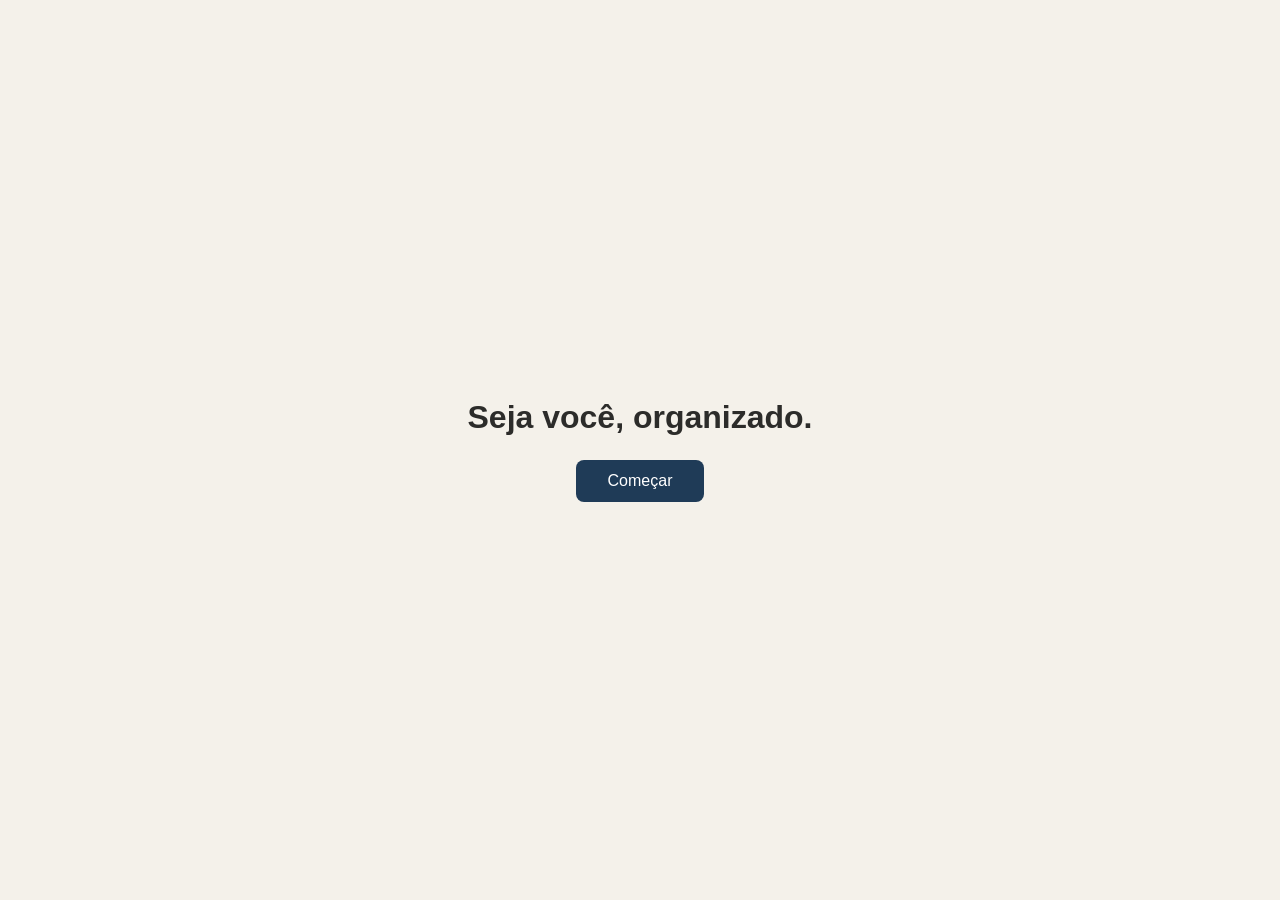
==== index.html @ 59d43aac "first commit" ====
<!DOCTYPE html>
<html lang="pt-BR">
  <head>
    <meta charset="UTF-8" />
    <title>Planner - Início</title>
    <link rel="stylesheet" href="style.css" />
  </head>
  <body>
    <main class="tela-inicial">
      <h1 class="frase">Seja você, organizado.</h1>
      <button class="botao-comecar">Começar</button>
    </main>
    <script src="script.js"></script>
  </body>
</html>
---- style.css ----
* {
  margin: 0;
  padding: 0;
  box-sizing: border-box;
}

body {
  height: 100vh;
  font-family: Arial, sans-serif;
}

.tela-inicial {
  height: 100vh;
  display: flex;
  flex-direction: column;
  align-items: center;
  justify-content: center;
  gap: 24px;
  background-color: #f4f1ea;
  text-align: center;
  padding: 0 20px;
}

.frase {
  font-size: 2rem;
  color: #2c2c2a;
}

.botao-comecar {
  padding: 12px 32px;
  font-size: 1rem;
  border: none;
  border-radius: 8px;
  background-color: #1f3b57;
  color: #ffffff;
  cursor: pointer;
}

.botao-comecar:hover {
  background-color: #16293e;
}
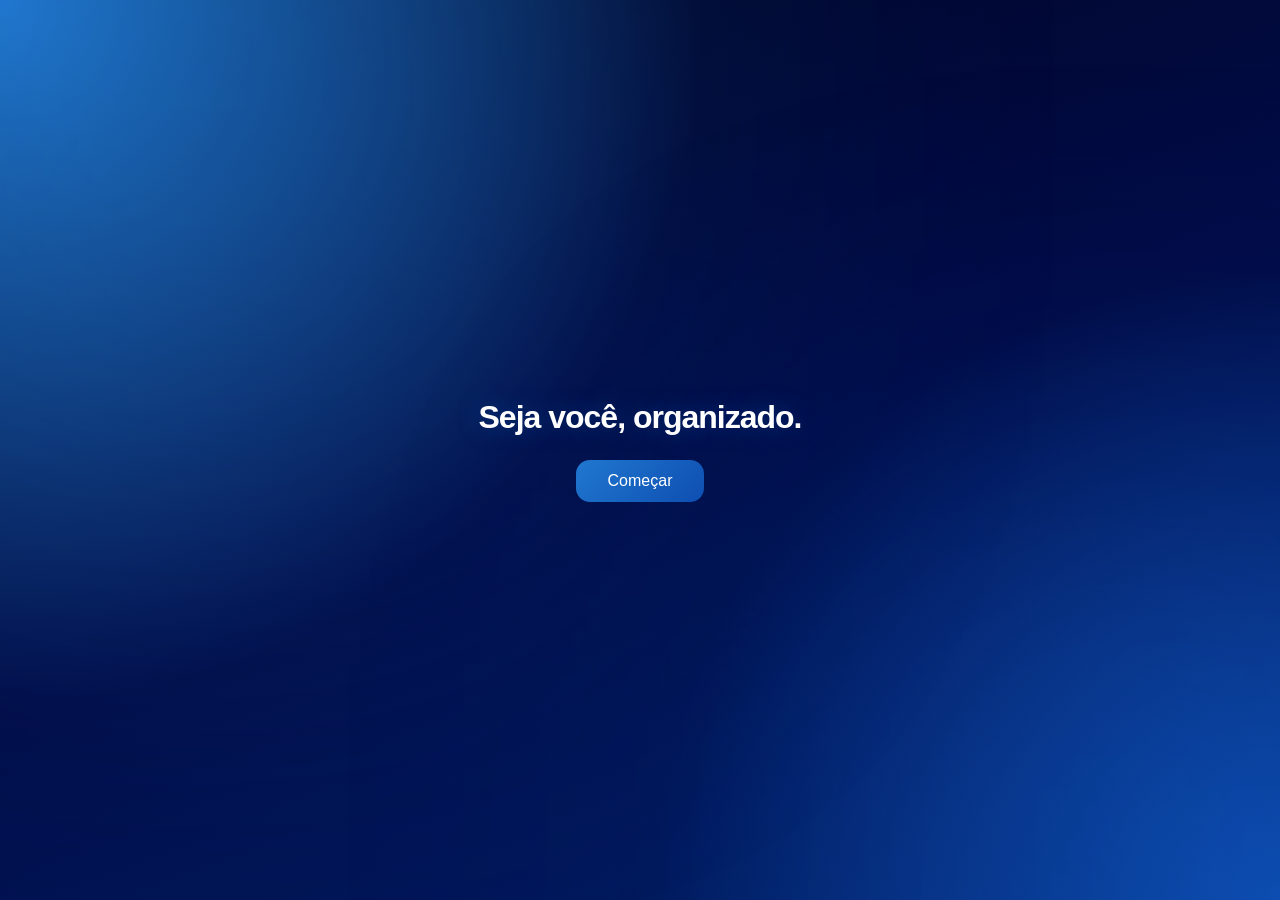
==== commit 8a9082ca: "responsivo celular definido" ====
--- a/index.html
+++ b/index.html
@@ -2,6 +2,7 @@
 <html lang="pt-BR">
   <head>
     <meta charset="UTF-8" />
+    <meta name="viewport" content="width=device-width, initial-scale=1" />
     <title>Planner - Início</title>
     <link rel="stylesheet" href="style.css" />
   </head>
--- a/style.css
+++ b/style.css
@@ -1,3 +1,15 @@
+:root {
+  --cor-1: #2078cf;
+  --cor-2: #0e4eb2;
+  --cor-3: #011f65;
+  --cor-4: #020c47;
+  --cor-5: #000521;
+  --cor-superficie: rgba(255, 255, 255, 0.08);
+  --cor-superficie-clara: rgba(255, 255, 255, 0.14);
+  --cor-texto-suave: #b9c8ff;
+  --cor-texto-claro: #ffffff;
+}
+
 * {
   margin: 0;
   padding: 0;
@@ -5,8 +17,41 @@
 }
 
 body {
-  height: 100vh;
-  font-family: Arial, sans-serif;
+  min-height: 100vh;
+  font-family: "Segoe UI", Arial, sans-serif;
+  background:
+    radial-gradient(circle at top left, var(--cor-1) 0%, transparent 45%),
+    radial-gradient(circle at bottom right, var(--cor-2) 0%, transparent 40%),
+    linear-gradient(160deg, var(--cor-5), var(--cor-4), var(--cor-3));
+  background-attachment: fixed;
+  position: relative;
+  overflow-x: hidden;
+}
+
+body::before {
+  content: "";
+  position: fixed;
+  width: 700px;
+  height: 700px;
+  background: var(--cor-1);
+  filter: blur(220px);
+  opacity: 0.28;
+  top: -250px;
+  left: -150px;
+  z-index: -1;
+}
+
+body::after {
+  content: "";
+  position: fixed;
+  width: 600px;
+  height: 600px;
+  background: var(--cor-2);
+  filter: blur(220px);
+  opacity: 0.22;
+  bottom: -250px;
+  right: -150px;
+  z-index: -1;
 }
 
 .tela-inicial {
@@ -16,26 +61,61 @@
   align-items: center;
   justify-content: center;
   gap: 24px;
-  background-color: #f4f1ea;
   text-align: center;
   padding: 0 20px;
 }
 
+@media (max-width: 700px) {
+  body::before {
+    width: 380px;
+    height: 380px;
+    opacity: 0.16;
+    top: -140px;
+    left: -130px;
+  }
+
+  body::after {
+    width: 320px;
+    height: 320px;
+    opacity: 0.13;
+    bottom: -140px;
+    right: -130px;
+  }
+
+  body {
+    background:
+      radial-gradient(circle at top left, var(--cor-1) 0%, transparent 30%),
+      radial-gradient(circle at bottom right, var(--cor-2) 0%, transparent 26%),
+      linear-gradient(160deg, var(--cor-5), var(--cor-4), var(--cor-3));
+  }
+}
+
+@media (max-width: 480px) {
+  .frase {
+    font-size: 1.5rem;
+  }
+}
+
 .frase {
   font-size: 2rem;
-  color: #2c2c2a;
+  color: var(--cor-texto-claro);
+  font-weight: 700;
+  letter-spacing: -1px;
+  text-shadow: 0 0 25px rgba(32, 120, 207, 0.4);
 }
 
 .botao-comecar {
   padding: 12px 32px;
   font-size: 1rem;
   border: none;
-  border-radius: 8px;
-  background-color: #1f3b57;
-  color: #ffffff;
+  border-radius: 14px;
+  background: linear-gradient(135deg, var(--cor-1), var(--cor-2));
+  color: var(--cor-texto-claro);
   cursor: pointer;
+  transition: 0.25s;
 }
 
 .botao-comecar:hover {
-  background-color: #16293e;
+  transform: translateY(-3px);
+  box-shadow: 0 12px 25px rgba(32, 120, 207, 0.45);
 }
